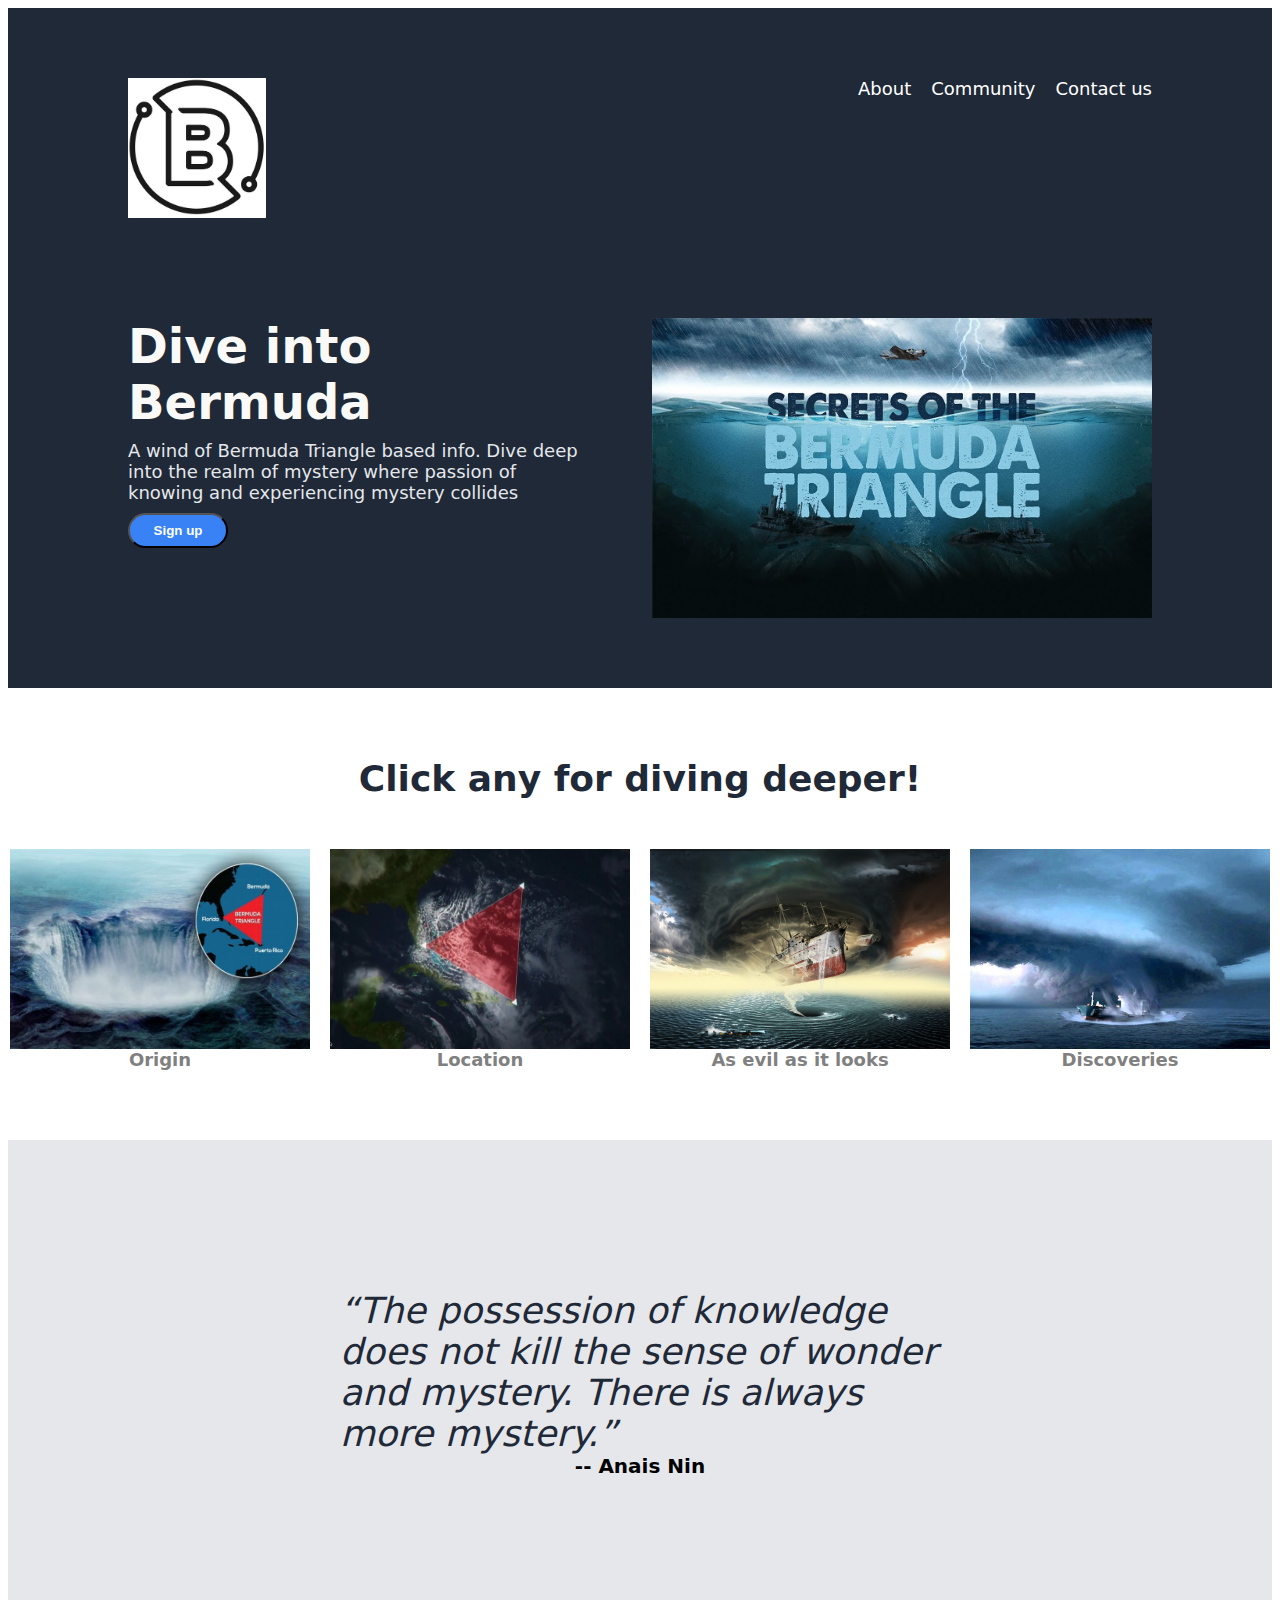
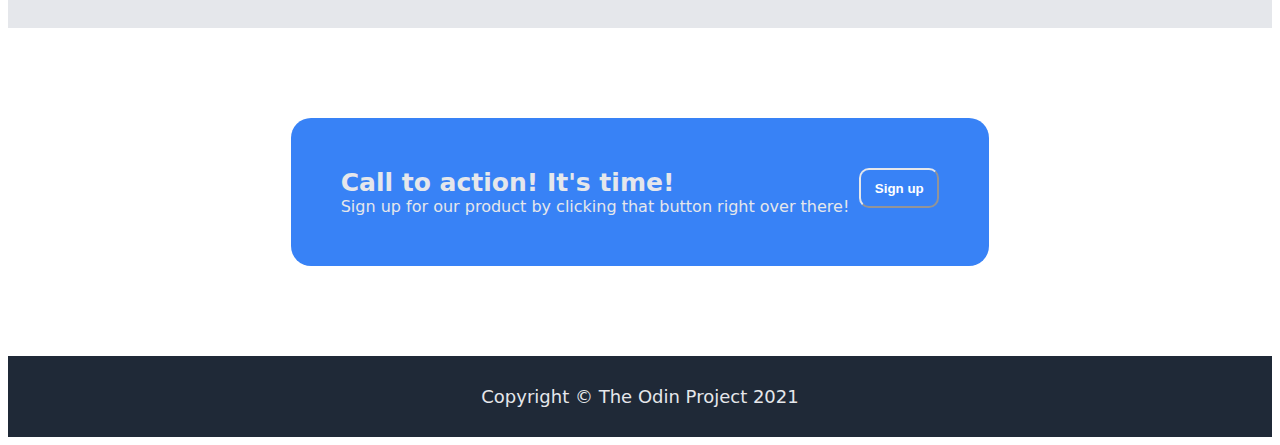
==== index.html @ b7f30d07 "Add files" ====
<!DOCTYPE html>
<html lang="en">
<head>
     <meta charset="UTF-8">
     <meta name="viewport" content="width=device-width, initial-scale=1.0">
     <title>Mystery worth your life</title>
     <link rel="stylesheet" href="Style.css">
</head>
<body>
     <div class="main">
          <div class="one">
               <div class="upper">
                    <div class="left">
                         <div class="logo">
                              <img src="./Picture/letter-b-icon-image-vector-23358496.jpg" height="140px">
                         </div>
                    </div>
                    <div class="right">
                         <div class="l1">
                              <a href="https://github.com/ArafatUllah-46" target="_blank">About</a>
                         </div>
                         <div class="l2">
                              <a href="https://www.theodinproject.com/" target="_blank">Community</a>
                         </div>
                         <div class="l3">
                              <a href="https://www.linkedin.com/in/arafat-ullah-17261a2a7" target="_blank">Contact us</a>
                         </div>
                    </div>
               </div>
               <div class="lower">
                    <div class="left1">
                         <div class="header">
                              Dive into Bermuda
                         </div>
                         <div class="text">
                              A wind of Bermuda Triangle based info. Dive deep into the realm of mystery where passion of knowing and experiencing mystery collides
                         </div>
                         <button class="button">
                              <a href="Form/form.html" target="_blank">Sign up</a>
                         </button>
                    </div>
                    <div class="right1">
                         <img src="./Picture/maxresdefault.jpg" width="500px" height="300px">
                    </div>
               </div>
          </div>
          <div class="two">
               <div class="up">
                    Click any for diving deeper!
               </div>
               <div class="mid">
                    <div class="a">
                         <a href="https://www.history.com/topics/folklore/bermuda-triangle" target="_blank"><img src="./Picture/1394139.jpg" height="200px" width="300px"></a>
                    </div>
                    <div class="b">
                         <a href="https://www.britannica.com/place/Bermuda" target="_blank"><img src="./Picture/wp4440019.webp" height="200px" width="300px"></a>
                    </div>
                    <div class="c">
                         <a href="https://www.livescience.com/32240-is-the-bermuda-triangle-really-dangerous.html" target="_blank"><img src="./Picture/608159.jpg" height="200px" width="300px"></a>
                    </div>
                    <div class="d">
                         <a href="https://www.popularmechanics.com/science/a43827267/bermuda-triangle-mystery-solved-says-scientist/" target="_blank"><img src="./Picture/maxresdefault (2).jpg" height="200px" width="300px"></a>
                    </div>
               </div>
               <div class="low">
                    <div class="item">
                         Origin
                    </div>
                    <div class="item">
                         Location
                    </div>
                    <div class="item">
                         As evil as it looks
                    </div>
                    <div class="item">
                         Discoveries
                    </div>
               </div>
          </div>
          <div class="three">
               <div class="quote">
                    <i>“The possession of knowledge does not kill the sense of wonder and mystery. There is always more mystery.”</i>
               </div>
               <div class="w">
                    <div class="writer">
                         -- Anais Nin
                    </div>
               </div>
          </div>
          <div class="four">
               <div class="box">
                    <div class="le1">
                         <div class="upline">
                              Call to action! It's time!
                         </div>
                         <div class="downline">
                              Sign up for our product by clicking that button right over there!
                         </div>
                    </div>
                    <button class="ri1">
                         <a href="Form/form.html" target="_blank">Sign up</a>
                    </button>
               </div>
          </div>
          <div class="five">
               <div class="footer">
                    Copyright  ©  The Odin Project 2021
               </div>
          </div>
     </div>
</body>
</html>
---- Style.css ----
.main{
  display: flex;
  flex-direction: column;
  font-family: system-ui, -apple-system, BlinkMacSystemFont, 'Segoe UI', Roboto, Oxygen, Ubuntu, Cantarell, 'Open Sans', 'Helvetica Neue', sans-serif;
}

.one{
  display: flex;
  flex-direction: column;
  background: #1f2937;
  padding: 20px;
}

a{
  text-decoration: none;
  color: white;
}

.upper{
  display: flex;
  justify-content: space-between;
  margin-left: 50px;
  margin-right: 50px;
  padding: 50px;
}

.left{
  display: flex;
}

.right{
  display: flex;
  gap:20px;
}

.l1,.l2,.l3{
  font-size: 18px;
  color: #e5e7eb;
}

.lower{
  display: flex;
  justify-content: space-between;
  margin-left: 50px;
  margin-right: 50px;
  padding: 50px;
}

.left1{
  display: flex;
  flex-direction: column;
  gap: 10px;
  max-width: 450px;
}

.header{
  font-size: 48px;
  font-weight: 900;
  color: #f9faf8;
}

.text{
  font-size: 18px;
  color: #e5e7eb;
}

.button{
  background: #3882f6;
  color: white;
  font-weight: 900;
  max-width: 100px;
  height: 35px;
  text-align: center;
  cursor: pointer;
  border-radius: 20px;
}

img{
  display: flex;
  flex: auto;
}

.two{
  display: flex;
  flex-direction: column;
  justify-content: space-around;
  align-items: center;
  padding: 70px;
}

.up{
  display: flex;
  padding-bottom: 50px;
  font-size: 36px;
  font-weight: 900;
  color: #1f2937;
}

.mid{
  display: flex;
  flex-direction: row;
  justify-content: space-around;
  gap: 20px;
}

.low{
  display: flex;
  justify-content: space-evenly;
}

.item{
  width: 320px;
  text-align: center;
  font-size: 18px;
  color: gray;
  font-weight: 900;
}

.three{
  display: flex;
  flex-direction: column;
  justify-content: center;
  align-items: center;
  background: #e5e7eb;
  padding: 150px;
}

.quote{
  font-size: 36px;
  color: #1f2937;
  width: 600px;
}

.w{
  display: flex;
}

.writer{
  font-size: 20px;
  font-weight: 900;
}

.four{
  display: flex;
  justify-content: center;
  align-items: center;
  padding: 90px;
}

.box{
  background: #3882f6;
  display: flex;
  padding: 50px;
  margin-left: 80px;
  margin-right: 80px;
  border-radius: 20px;
  gap: 10px;
}

.le1{
  color: #e5e7eb;
  gap: 5px;
}

.upline{
  font-size: 25px;
  font-weight: 900;
}

.ri1{
  background: #3882f6;
  color: white;
  border-color: #e5e7eb;
  cursor: pointer;
  width: 80px;
  height: 40px;
  border-radius: 10px;
  font-weight: 900;
  box-shadow: #1f2937;
}

.five{
  display: flex;
  justify-content: center;
  padding: 30px;
  background: #1f2937;
  color: #e5e7eb;
  font-size: 18px;
}
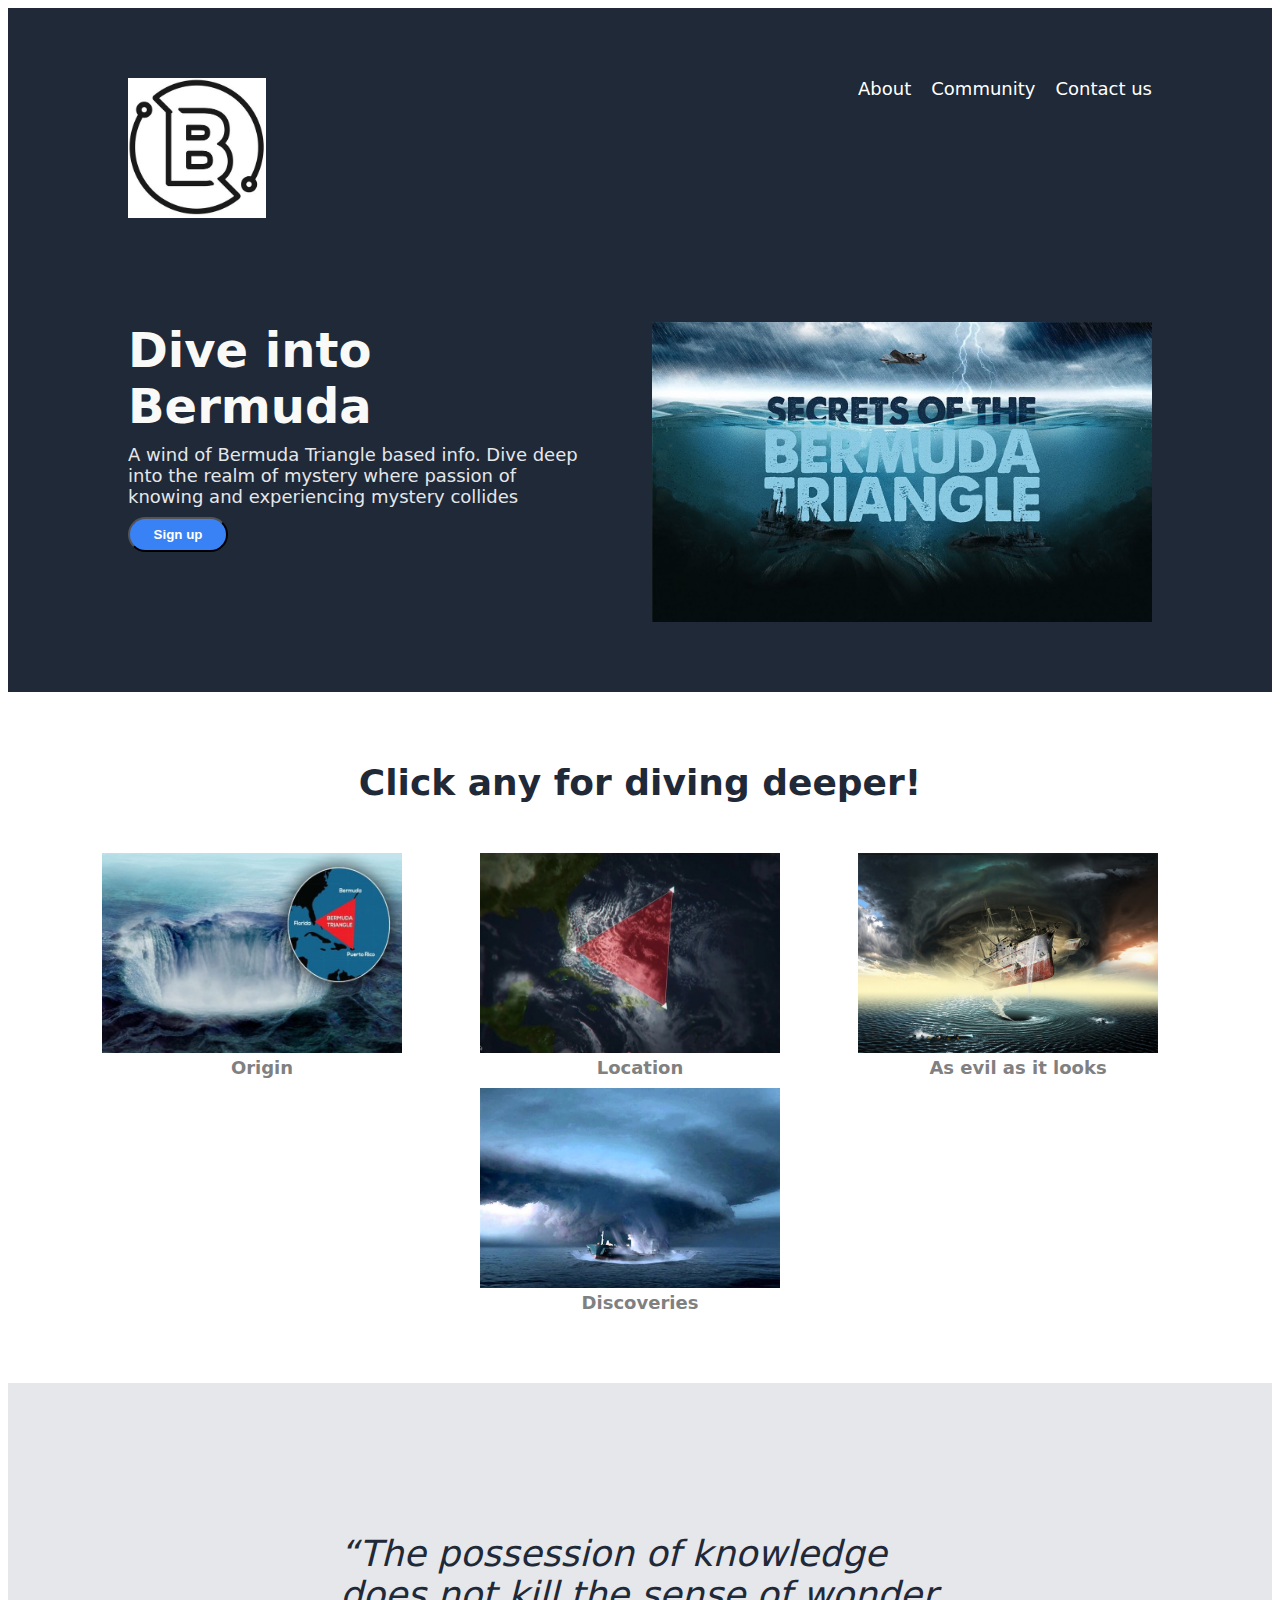
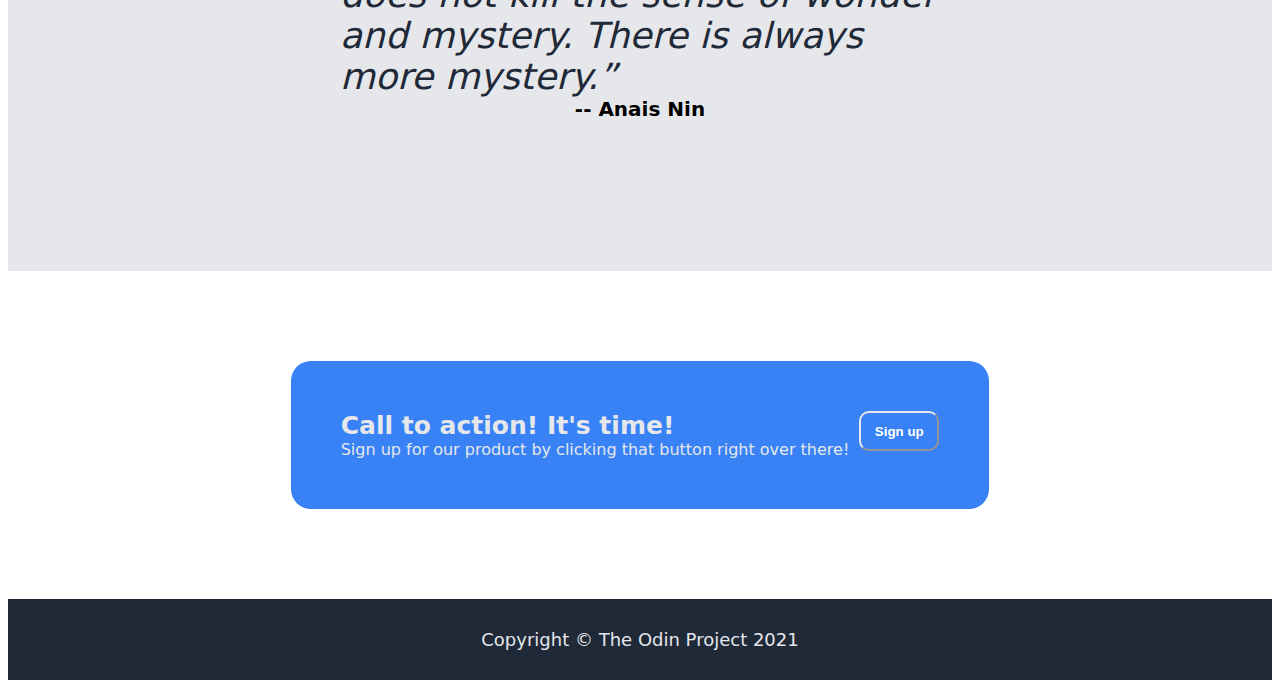
==== commit a680a3bf: "Modify index.html for second part wrap" ====
--- a/index.html
+++ b/index.html
@@ -50,30 +50,36 @@
                </div>
                <div class="mid">
                     <div class="a">
-                         <a href="https://www.history.com/topics/folklore/bermuda-triangle" target="_blank"><img src="./Picture/1394139.jpg" height="200px" width="300px"></a>
+                         <div class="img">
+                              <a href="https://www.history.com/topics/folklore/bermuda-triangle" target="_blank"><img src="./Picture/1394139.jpg" height="200px" width="300px"></a>
+                         </div>
+                         <div class="item">
+                              Origin
+                         </div>
                     </div>
                     <div class="b">
-                         <a href="https://www.britannica.com/place/Bermuda" target="_blank"><img src="./Picture/wp4440019.webp" height="200px" width="300px"></a>
+                         <div class="img">
+                              <a href="https://www.britannica.com/place/Bermuda" target="_blank"><img src="./Picture/wp4440019.webp" height="200px" width="300px"></a>
+                         </div>
+                         <div class="item">
+                              Location
+                         </div>
                     </div>
                     <div class="c">
-                         <a href="https://www.livescience.com/32240-is-the-bermuda-triangle-really-dangerous.html" target="_blank"><img src="./Picture/608159.jpg" height="200px" width="300px"></a>
+                         <div class="img">
+                              <a href="https://www.livescience.com/32240-is-the-bermuda-triangle-really-dangerous.html" target="_blank"><img src="./Picture/608159.jpg" height="200px" width="300px"></a>
+                         </div>
+                         <div class="item">
+                              As evil as it looks
+                         </div>
                     </div>
                     <div class="d">
-                         <a href="https://www.popularmechanics.com/science/a43827267/bermuda-triangle-mystery-solved-says-scientist/" target="_blank"><img src="./Picture/maxresdefault (2).jpg" height="200px" width="300px"></a>
-                    </div>
-               </div>
-               <div class="low">
-                    <div class="item">
-                         Origin
-                    </div>
-                    <div class="item">
-                         Location
-                    </div>
-                    <div class="item">
-                         As evil as it looks
-                    </div>
-                    <div class="item">
-                         Discoveries
+                         <div class="img">
+                              <a href="https://www.popularmechanics.com/science/a43827267/bermuda-triangle-mystery-solved-says-scientist/" target="_blank"><img src="./Picture/maxresdefault (2).jpg" height="200px" width="300px"></a>
+                         </div>
+                         <div class="item">
+                              Discoveries
+                         </div>
                     </div>
                </div>
           </div>
@@ -109,4 +115,4 @@
           </div>
      </div>
 </body>
-</html>+</html>
--- a/Style.css
+++ b/Style.css
@@ -2,6 +2,8 @@
   display: flex;
   flex-direction: column;
   font-family: system-ui, -apple-system, BlinkMacSystemFont, 'Segoe UI', Roboto, Oxygen, Ubuntu, Cantarell, 'Open Sans', 'Helvetica Neue', sans-serif;
+  flex: auto;
+  flex-wrap: wrap;
 }
 
 .one{
@@ -26,6 +28,7 @@
 
 .left{
   display: flex;
+  flex: auto;
 }
 
 .right{
@@ -75,9 +78,11 @@
   border-radius: 20px;
 }
 
-img{
+.right1{
   display: flex;
   flex: auto;
+  justify-content: flex-end;
+  
 }
 
 .two{
@@ -86,6 +91,7 @@
   justify-content: space-around;
   align-items: center;
   padding: 70px;
+  flex: auto;
 }
 
 .up{
@@ -100,12 +106,9 @@
   display: flex;
   flex-direction: row;
   justify-content: space-around;
-  gap: 20px;
-}
-
-.low{
-  display: flex;
-  justify-content: space-evenly;
+  gap: 10px;
+  flex: auto;
+  flex-wrap: wrap;
 }
 
 .item{
